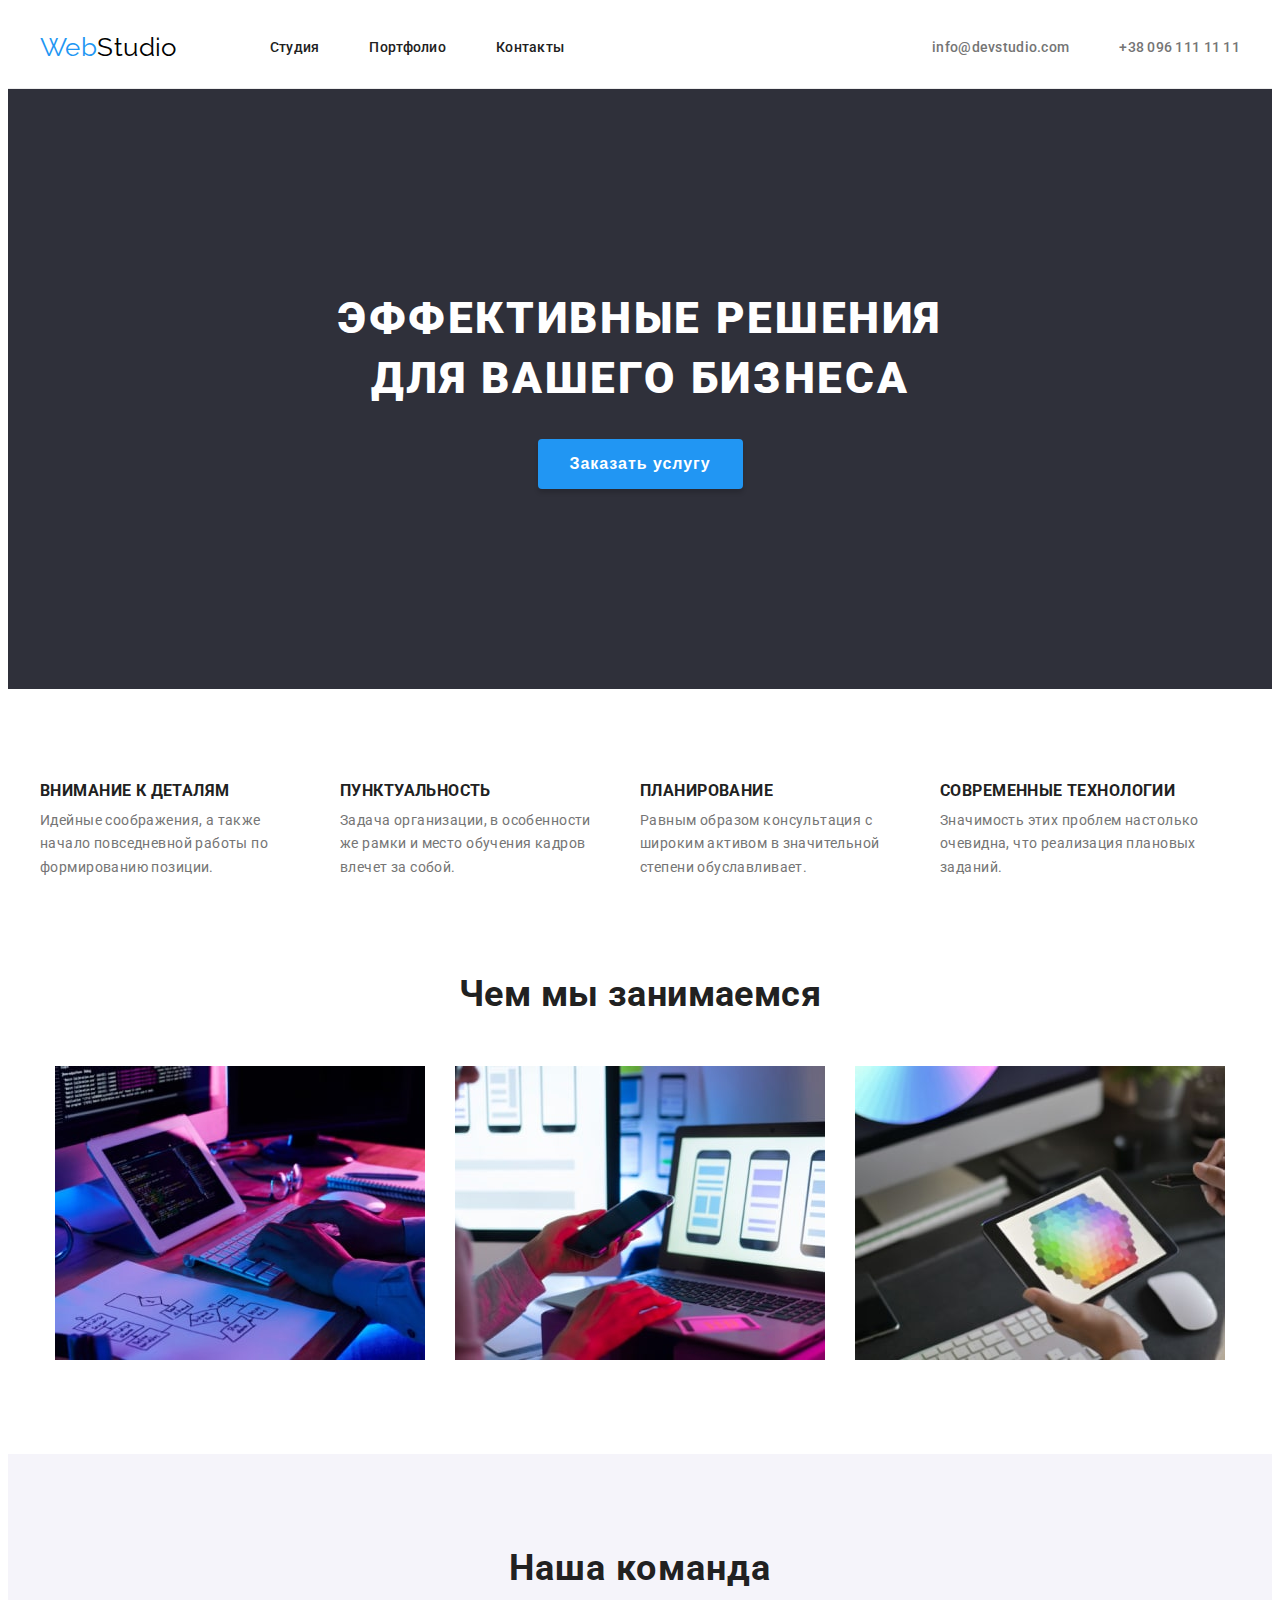
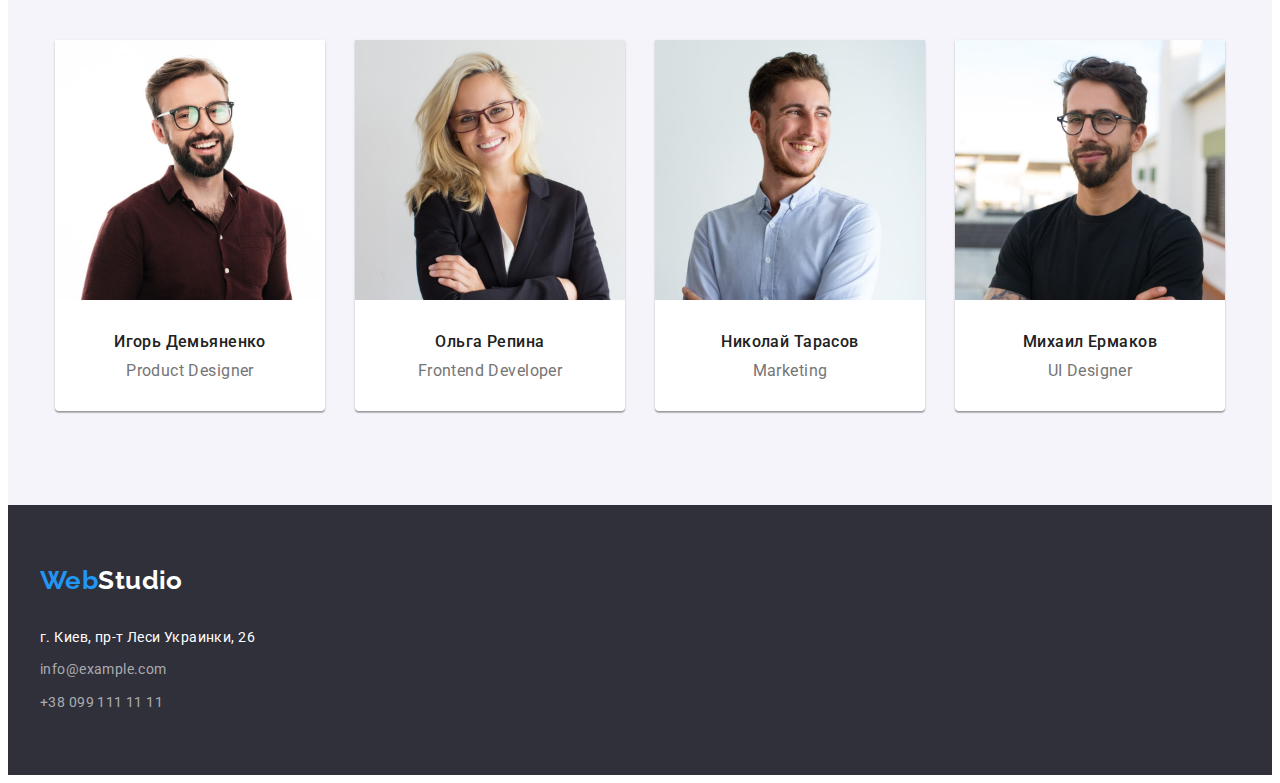
==== index.html @ 64ca21d0 "03" ====
<!DOCTYPE html>
<html lang="ru">
<head>
    <meta charset="UTF-8">
    <meta http-equiv="X-UA-Compatible" content="IE=edge">
    <meta name="viewport" content="width=device-width, initial-scale=1.0">
    <title>Web Studio</title>
    
    
    <link rel="preconnect" href="https://fonts.googleapis.com">
    <link rel="preconnect" href="https://fonts.gstatic.com" crossorigin>
    <link href="https://fonts.googleapis.com/css2?family=Montserrat:wght@700&family=Roboto:wght@400;500;700;900&display=swap" rel="stylesheet">
    
    <link rel="preconnect" href="https://fonts.googleapis.com">
    <link rel="preconnect" href="https://fonts.gstatic.com" crossorigin>
    <link href="https://fonts.googleapis.com/css2?family=Raleway:wght@700&display=swap" rel="stylesheet">
        
    <link rel="stylesheet" href="https://cdnjs.cloudflare.com/ajax/libs/modern-normalize/1.1.0/modern-normalize.min.css"
        integrity="sha512-wpPYUAdjBVSE4KJnH1VR1HeZfpl1ub8YT/NKx4PuQ5NmX2tKuGu6U/JRp5y+Y8XG2tV+wKQpNHVUX03MfMFn9Q=="
        crossorigin="anonymous" referrerpolicy="no-referrer" />

    <link rel="stylesheet" href="css/reset.css">
    <link rel="stylesheet" href="css/styles.css">

</head>

<body>
    
    <header class="header"> 
        <div class="container">  
    
    <a class="header-logo link" href="" lang="en"><span class="left-logo">Web</span><span class="header-right-logo">Studio</span></a>

    <nav class="navigation">
     <ul class="nav-list header-list list">
         <li class="header-item nav-item item"><a class="nav-link link nav-link header-link" href="./index.html">Студия</a></li>
         <li class="header-item nav-item item"><a class="nav-link link nav-link header-link" href="portfolio.html">Портфолио</a></li>
         <li class="header-item nav-item item"><a class="nav-link link nav-link header-link" href="">Контакты</a></li>
     </ul>
    </nav>

     <ul class="header-list contacts-list list">
         <li class="header-item contacts-item item"><a class="link-mail link header-link contacts-link" href="mailto:info@devstudio.com">info@devstudio.com</a></li>
         <li class="header-item contacts-item item"><a class="link-tel link header-link contacts-link" href="tel:+380961111111">+38 096 111 11 11</a></li>
     </ul>
        </div>
    </header>
    
    <main class="main"> 
        <section class="business-service">
            <div class="container">
    <h1 class="business-service-title title">Эффективные решения для вашего бизнеса</h1>
        
    <button class="service-btn button" type="button">Заказать услугу</button>
            </div>     
        </section>
        
        <section class="our-pros">
            <div class="container">
        <h2 class="our-pros-title title visually-hidden">Почему именно мы</h2>
        <ul class="our-pros-list list">
            <li class="our-pros-item item">
            <h3 class="our-pros-cause-title title">Внимание к деталям</h3>        
            <p class="our-pros-txt">Идейные соображения, а также начало повседневной работы по формированию позиции.</p>
            </li>
            <li class="our-pros-item item">
            <h3 class="our-pros-cause-title title">Пунктуальность</h3>
            <p class="our-pros-txt">Задача организации, в особенности же рамки и место обучения кадров влечет за собой.</p>
            </li>
            <li class="our-pros-item item">
            <h3 class="our-pros-cause-title title">Планирование</h3>
            <p class="our-pros-txt">Равным образом консультация с широким активом в значительной степени обуславливает.</p>
            </li>
            <li class="our-pros-item item">
            <h3 class="our-pros-cause-title title">Современные технологии</h3>
            <p class="our-pros-txt">Значимость этих проблем настолько очевидна, что реализация плановых заданий.</p>
            </li>
        </ul>
            </div>

        </section>

        <section class="our-work">
            <div class="container">
            <h2 class="our-work-title title">Чем мы занимаемся</h2>
            <ul class="our-work-list list">
                <li class="our-work-item item"><img class="our-work-img" src="./images/box-1-min.jpg" alt="Кодинг" width="370" height="294"></li>
                <li class="our-work-item item"><img class="our-work-img" src="./images/box-2-min.jpg" alt="Интерфейс смартфона" width="370" height="294"></li>
                <li class="our-work-item item"><img class="our-work-img" src="./images/box-3-min.jpg" alt="Дизайн" width="370" height="294"></li>
            </ul>
            </div>

        </section>
        
        <section class="our-team">
            <div class="container">
            <h2 class="our-team-title title">Наша команда</h2>

            <ul class="our-team-list list">
                <li class="our-team-item item">
                    <img class="our-team-img" src="./images/img-1.jpg" alt="Сотрудник компании" width="270" height="260">
                   <div class="our-team-info"> <h3 class="our-team-name-title title">Игорь Демьяненко</h3>
                    <p class="our-team-txt" lang="en">Product Designer</p> </div>
                </li>
                <li class="our-team-item item">
                    <img class="our-team-img" src="./images/img-2.jpg" alt="Сотрудник компании" width="270" height="260">
                   <div class="our-team-info"> <h3 class="our-team-name-title title">Ольга Репина</h3>
                    <p class="our-team-txt" lang="en">Frontend Developer</p> </div>
                </li>
                <li class="our-team-item item">
                    <img class="our-team-img" src="./images/img-3.jpg" alt="Сотрудник компании" width="270" height="260">
                   <div class="our-team-info"> <h3 class="our-team-name-title title">Николай Тарасов</h3>
                    <p class="our-team-txt" lang="en">Marketing</p> </div>
                </li>
                <li class="our-team-item item">
                    <img class="our-team-img" src="./images/img-4.jpg" alt="Сотрудник компании" width="270" height="260">
                   <div class="our-team-info"> <h3 class="our-team-name-title title">Михаил Ермаков</h3>
                    <p class="our-team-txt" lang="en">UI Designer</p> </div> 
                </li>
            </ul>
            </div>

        </section>
    </main>
    
    <footer class="footer">
        <div class="container">
            <a class="footer-logo link" href="" lang="en"><span class="left-logo">Web</span><span class="footer-right-logo">Studio</span></a>
    <address class="address">
        <ul class="address-list footer-list list">
            <li class="address-item item"><a class="footer-map footer-link link" href="https://goo.gl/maps/tjWRZzx54MMduTAB9" target="_blank" rel="noopener, noindex, nofollow">г. Киев, пр-т Леси Украинки, 26</a></li>
            <li class="address-item item"><a class="footer-mail footer-link link" href="mailto:info@example.com">info@example.com</a></li>
            <li class="address-item item"><a class="footer-tel footer-link link" href="tel:+380991111111">+38 099 111 11 11</a></li>
        </ul>
    </address>
        </div>

    </footer>
   

</body>
</html>
---- css/styles.css ----
:root {
--primary-text-color: #757575;
--accent-text-color: #2196F3;
--title-text-color: #212121;
--non-core-background-color: #f5f4fa;
--primary-background-color: #ffffff;
--secondary-background-color: #2F303A;
--primary-button-background-color: #2196f3;
--header-link-color: #212121;
--primary-button-background-hover-color: #188CE8;
--secondary-text-color: #ffffff;
--footer-right-logo-color: #ffffff;
--header-right-logo-color: #000000;
--contacts-color: #757575;
--portfolio-background-color: #ffffff;
}

body{
font-family: Roboto;
color: var(--primary-text-color);
background-color: var(--primary-background-color);
font-size: 14px;
letter-spacing: 0.03em;
}

.link{
text-decoration: none;
}

.list{
list-style: none;
}

.title{
color: var(--title-text-color);
}

.button{
    cursor: pointer;
    border: none;
}

.visually-hidden {
    position: fixed;
    transform: scale(0);
}

.container{
    width: 1200px;
    margin: 0 auto;
    /* border: solid 1px red; */
}

/* -------------------------------------------------------------------HEADER-------------------------------------------------------------------------------------*/

.header{
background-color: var(--header-background);
padding-top: 24px;  
padding-bottom: 25px;   
border-bottom: 1px solid #ECECEC;
}

.header .container{
    display: flex;
    align-items: center;
}

.header-list{
    display: flex;
}

.nav-item:not(:last-child){
margin-right: 50px;
}

.contacts-list{
    margin-left: auto;
}

.contacts-item:first-child{
margin-right: 50px;
}

.header-logo{
font-family: Raleway;
font-size: 26px;
line-height: 1.19;
color: var(--accent-text-color);
margin-right: 93px;
}

.header-right-logo{
    color: var(--header-right-logo-color);
}
 
.header-link{
font-weight: 500;

line-height: 1.14;
letter-spacing: 0.02em;
}

.nav-link{
    color: var(--header-link-color);
}

.link-mail,
.link-tel {
    color: var(--contacts-color);
}

.header-link:hover, .header-link:focus{
color: var(--accent-text-color);
}

/* -------------------------------------------------------------------MAIN-------------------------------------------------------------------------------------*/


/* ------------------------------------------------------------------BUSINESS-SERVICE-SEC-------------------------------------------------------------------------------*/

.business-service{
background-color: var(--secondary-background-color); 
padding-top: 200px;
padding-bottom: 200px;
}

.business-service-title{
margin: 0 auto;
max-width: 696px;
font-weight: 900;
font-size: 44px;
line-height: 1.36;
text-align: center;
letter-spacing: 0.06em;
text-transform: uppercase;
color: var(--secondary-text-color);
margin-bottom: 30px;
}

.service-btn{
min-width: 200px;
margin: 0 auto;
background-color: var(--primary-button-background-color);
color: var(--secondary-text-color);
font-weight: 700;
font-size: 16px;
line-height: 1.87;
letter-spacing: 0.06em;
border-radius: 4px;
box-shadow: 0px 4px 4px rgba(0, 0, 0, 0.15);
padding: 10px 32px;
display: block;
}

.service-btn:hover, .service:focus{
background-color: var(--primary-button-background-hover-color);
}

/* -------------------------------------------------------------------PROS-SEC-------------------------------------------------------------------------------------*/

.our-pros{
    padding-top: 94px;
    padding-bottom: 94px;
}

.our-pros-list{
    display: flex;
}

.our-pros-item{
    margin-right: 30px;
}

.our-pros-cause-title{
margin-bottom: 10px;
font-weight: 700;
line-height: 16px;
text-transform: uppercase;
color: var(--title-text-color);
}


.our-pros-txt{ 
    max-width: 270px; 
    line-height: 1.71;
    color: var(--primary-text-color);
}

/* -----------------------------------------------------------------------OURWORK-SEC---------------------------------------------------------------------------------*/

.our-work{
    padding-bottom: 94px;
}

.our-work-list{
    display: flex;
    justify-content: center;
}

.our-work-item:not(:last-child){
margin-right: 30px;
}

.our-work-title{
margin-bottom: 50px;
font-size: 36px;
line-height: 1.16;
text-align: center;
color: var(--title-text-color);
}

.our-work-img{
    display: block;
}

/* -------------------------------------------------------------------OURTEAM-SEC-------------------------------------------------------------------------------------*/
.our-team{
    padding-top: 94px;
    padding-bottom: 94px;
    background-color: var(--non-core-background-color);
}

.our-team-list{
    display: flex;
    column-gap: 30px;
    justify-content: center;
}

.our-team-item{
    background-color: #ffffff;
    flex-basis: calc(100% / 4 - 30px);
    box-shadow: 0px 1px 3px rgba(0, 0, 0, 0.12), 0px 1px 1px rgba(0, 0, 0, 0.14), 0px 2px 1px rgba(0, 0, 0, 0.2);
        border-radius: 0px 0px 4px 4px;
}

.our-team-info {
    padding-top: 30px;
    padding-bottom: 30px;
}

.our-team-title{
margin-bottom: 50px;
font-size: 36px;
line-height: 1.16;
text-align: center; 
letter-spacing: 0.03em;
color: var(--title-text-color);  
}

.our-team-name-title{ 
    margin-bottom: 10px;
font-weight: 500;
font-size: 16px;
line-height: 1.18;
text-align: center;
color: var(--title-text-color);
}

.our-team-txt{
font-size: 16px;
line-height: 1.18;
text-align: center;
color: var(--primary-text-color);
}

.our-team_img{
    display: block;
}

/* -------------------------------------------------------------------FOOTER-------------------------------------------------------------------------------------*/

.footer{
    padding-top: 60px;
    padding-bottom: 60px;
background-color: var(--secondary-background-color);
}

.address-item:not(:last-child){
    margin-bottom: 9px;
}

.footer-logo {
    margin-bottom: 30px;
    display: block;
    font-family: Raleway;
    font-weight: 700;
    font-size: 26px;
    line-height: 1.19;
    color: var(--accent-text-color);
}

.footer-right-logo{
color: var(--footer-right-logo-color);
}

.footer-map,
.footer-mail,
.footer-tel {
    font-style: normal;
    font-weight: 400;
    line-height: 1.71;
}

.footer-map{
color: var(--secondary-text-color);
}

.footer-mail, .footer-tel{
color: rgba(255, 255, 255, 0.6);
}


.footer-link:hover, .footer-link:focus{
    color: var(--accent-text-color);
}

/* -------------------------------------------------------------------portfolio-------------------------------------------------------------------------------------*/

.portfolio{
    background-color: var(--portfolio-background-color);
    padding-top: 94px;
    padding-bottom: 94px;
}

.portfolio-filter-btn{
    background-color: var(--non-core-background-color);
    color: var(--title-text-color);  
    font-weight: 500;
    font-size: 16px;
    line-height: 1.62;
    letter-spacing: 0.03em;
    display: block;
    border-radius: 4px;
    padding: 6px 22px;

}

.portfolio-filter-btn:hover,
.portfolio-filter-btn:focus {
    background-color: var(--primary-button-background-color);
    color: var(--secondary-text-color);
    box-shadow: 0px 3px 1px rgba(0, 0, 0, 0.1), 0px 1px 2px rgba(0, 0, 0, 0.08), 0px 2px 2px rgba(0, 0, 0, 0.12);
        
}

.portfolio-name-title{
    font-size: 18px;
    line-height: 2;
    letter-spacing: 0.06em;
    color: var(--title-text-color);
    margin-bottom: 4px;
}

.portfolio-txt{
font-size: 16px;
line-height: 1.88;
color: var(--primary-text-color);
}

.portfolio-filter-list{
    display: flex;
    justify-content: center;
    margin-bottom: 50px;
} 

.portfolio-filter-item:not(:last-child){
    margin-right: 8px;
}

.portfolio-list{
    display: flex;
    flex-wrap: wrap;
    justify-content: center;
    column-gap: 30px;
}
.portfolio-item{
    flex-basis: calc(100% / 3 - 30px);
}

.portfolio-item:nth-child(-n+6){
margin-bottom: 30px;
}

.project-name{
    border: 1px solid #EEEEEE;
    border-top: none;
    padding: 20px 24px;
}

.portfolio-img{
    display: block;
}
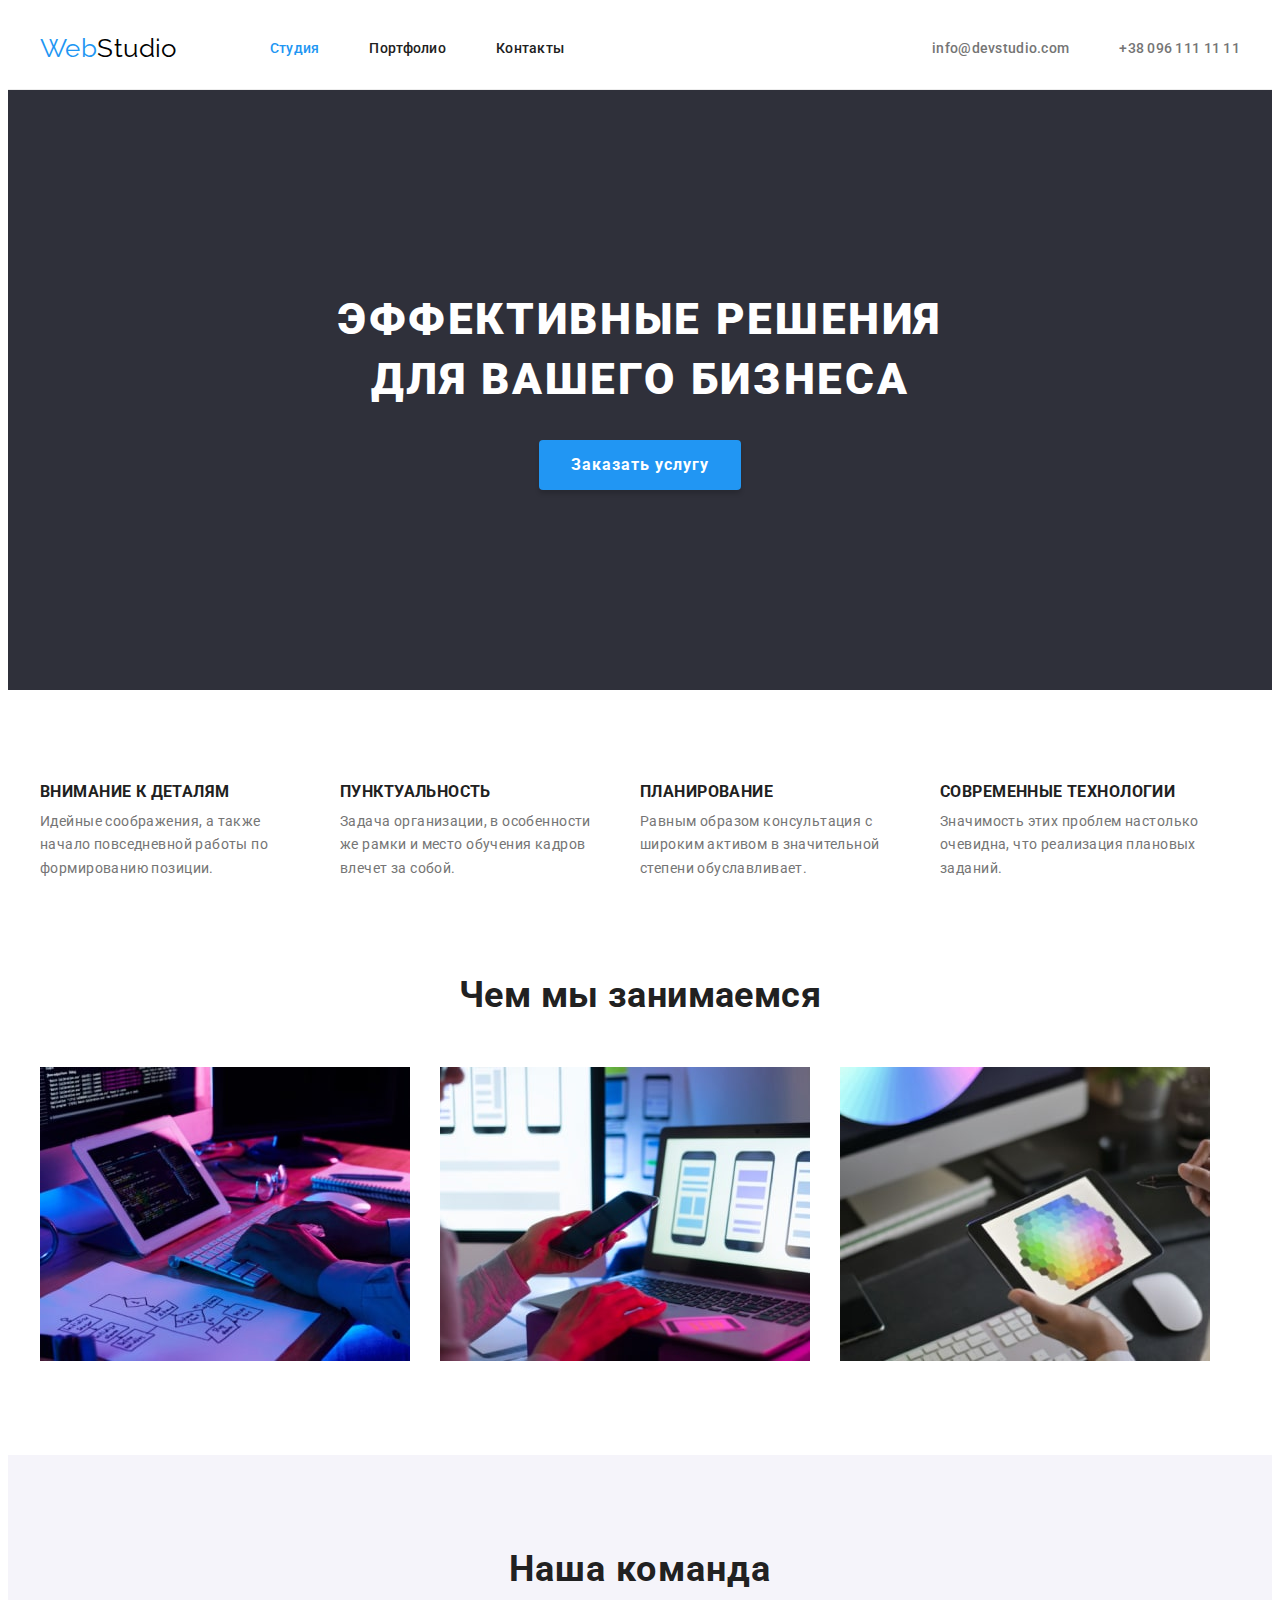
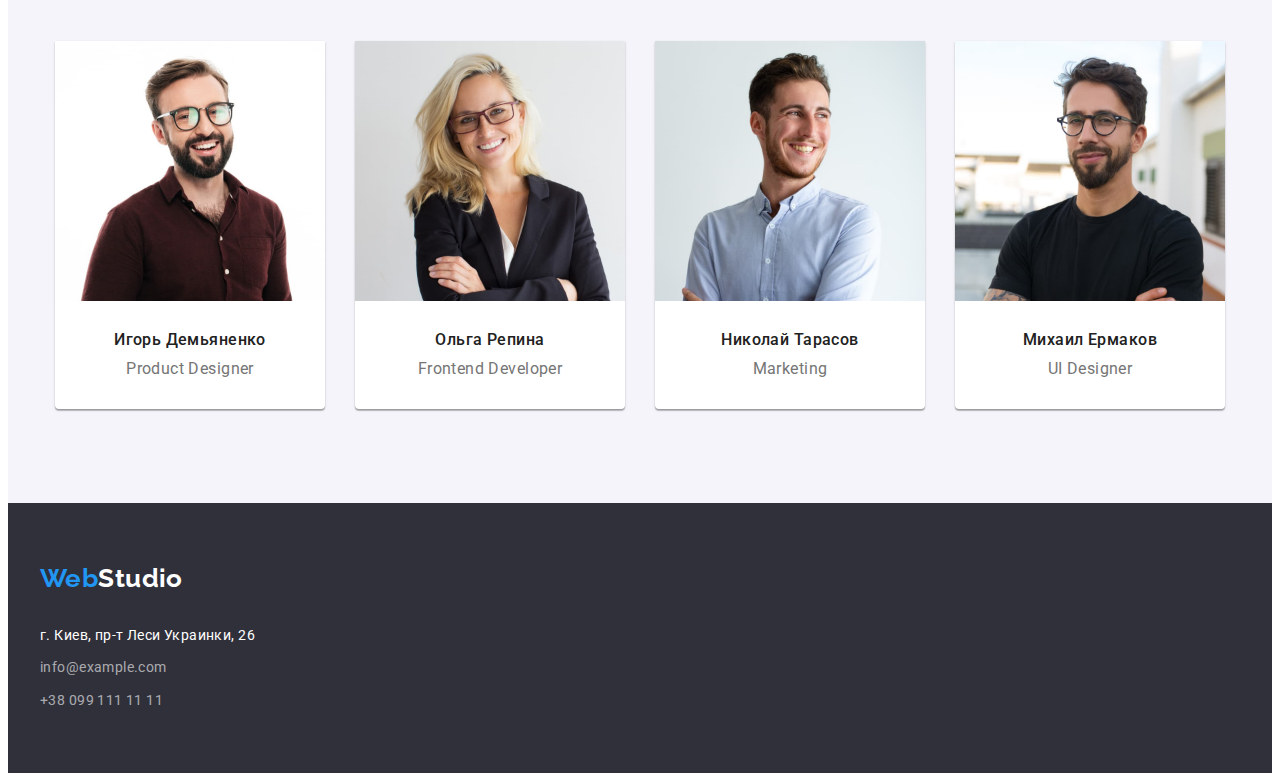
==== commit 76efcd8e: "03.2" ====
--- a/index.html
+++ b/index.html
@@ -6,14 +6,10 @@
     <meta name="viewport" content="width=device-width, initial-scale=1.0">
     <title>Web Studio</title>
     
-    
     <link rel="preconnect" href="https://fonts.googleapis.com">
     <link rel="preconnect" href="https://fonts.gstatic.com" crossorigin>
-    <link href="https://fonts.googleapis.com/css2?family=Montserrat:wght@700&family=Roboto:wght@400;500;700;900&display=swap" rel="stylesheet">
-    
-    <link rel="preconnect" href="https://fonts.googleapis.com">
-    <link rel="preconnect" href="https://fonts.gstatic.com" crossorigin>
-    <link href="https://fonts.googleapis.com/css2?family=Raleway:wght@700&display=swap" rel="stylesheet">
+    <link href="https://fonts.googleapis.com/css2?family=Raleway:wght@700&family=Roboto:wght@400;500;700;900&display=swap"
+        rel="stylesheet">
         
     <link rel="stylesheet" href="https://cdnjs.cloudflare.com/ajax/libs/modern-normalize/1.1.0/modern-normalize.min.css"
         integrity="sha512-wpPYUAdjBVSE4KJnH1VR1HeZfpl1ub8YT/NKx4PuQ5NmX2tKuGu6U/JRp5y+Y8XG2tV+wKQpNHVUX03MfMFn9Q=="
@@ -33,7 +29,7 @@
 
     <nav class="navigation">
      <ul class="nav-list header-list list">
-         <li class="header-item nav-item item"><a class="nav-link link nav-link header-link" href="./index.html">Студия</a></li>
+         <li class="header-item nav-item item"><a class="nav-link link nav-link header-link current" href="./index.html">Студия</a></li>
          <li class="header-item nav-item item"><a class="nav-link link nav-link header-link" href="portfolio.html">Портфолио</a></li>
          <li class="header-item nav-item item"><a class="nav-link link nav-link header-link" href="">Контакты</a></li>
      </ul>
@@ -84,9 +80,9 @@
             <div class="container">
             <h2 class="our-work-title title">Чем мы занимаемся</h2>
             <ul class="our-work-list list">
-                <li class="our-work-item item"><img class="our-work-img" src="./images/box-1-min.jpg" alt="Кодинг" width="370" height="294"></li>
-                <li class="our-work-item item"><img class="our-work-img" src="./images/box-2-min.jpg" alt="Интерфейс смартфона" width="370" height="294"></li>
-                <li class="our-work-item item"><img class="our-work-img" src="./images/box-3-min.jpg" alt="Дизайн" width="370" height="294"></li>
+                <li class="our-work-item item"><img class="our-work-img img" src="./images/box-1-min.jpg" alt="Кодинг" width="370" height="294"></li>
+                <li class="our-work-item item"><img class="our-work-img img" src="./images/box-2-min.jpg" alt="Интерфейс смартфона" width="370" height="294"></li>
+                <li class="our-work-item item"><img class="our-work-img img" src="./images/box-3-min.jpg" alt="Дизайн" width="370" height="294"></li>
             </ul>
             </div>
 
@@ -98,22 +94,22 @@
 
             <ul class="our-team-list list">
                 <li class="our-team-item item">
-                    <img class="our-team-img" src="./images/img-1.jpg" alt="Сотрудник компании" width="270" height="260">
+                    <img class="our-team-img img" src="./images/img-1.jpg" alt="Сотрудник компании" width="270" height="260">
                    <div class="our-team-info"> <h3 class="our-team-name-title title">Игорь Демьяненко</h3>
                     <p class="our-team-txt" lang="en">Product Designer</p> </div>
                 </li>
                 <li class="our-team-item item">
-                    <img class="our-team-img" src="./images/img-2.jpg" alt="Сотрудник компании" width="270" height="260">
+                    <img class="our-team-img img" src="./images/img-2.jpg" alt="Сотрудник компании" width="270" height="260">
                    <div class="our-team-info"> <h3 class="our-team-name-title title">Ольга Репина</h3>
                     <p class="our-team-txt" lang="en">Frontend Developer</p> </div>
                 </li>
                 <li class="our-team-item item">
-                    <img class="our-team-img" src="./images/img-3.jpg" alt="Сотрудник компании" width="270" height="260">
+                    <img class="our-team-img img" src="./images/img-3.jpg" alt="Сотрудник компании" width="270" height="260">
                    <div class="our-team-info"> <h3 class="our-team-name-title title">Николай Тарасов</h3>
                     <p class="our-team-txt" lang="en">Marketing</p> </div>
                 </li>
                 <li class="our-team-item item">
-                    <img class="our-team-img" src="./images/img-4.jpg" alt="Сотрудник компании" width="270" height="260">
+                    <img class="our-team-img img" src="./images/img-4.jpg" alt="Сотрудник компании" width="270" height="260">
                    <div class="our-team-info"> <h3 class="our-team-name-title title">Михаил Ермаков</h3>
                     <p class="our-team-txt" lang="en">UI Designer</p> </div> 
                 </li>
--- a/css/styles.css
+++ b/css/styles.css
@@ -49,15 +49,24 @@
 .container{
     width: 1200px;
     margin: 0 auto;
+    padding: 0px 15px;
     /* border: solid 1px red; */
 }
 
+.nav-list .link.current{
+    color: var(--accent-text-color);
+}
+
+.img{
+    min-width: 100%;
+    height: auto;
+    display: block;
+}
+
 /* -------------------------------------------------------------------HEADER-------------------------------------------------------------------------------------*/
 
 .header{
-background-color: var(--header-background);
-padding-top: 24px;  
-padding-bottom: 25px;   
+background-color: var(--header-background);   
 border-bottom: 1px solid #ECECEC;
 }
 
@@ -68,6 +77,11 @@
 
 .header-list{
     display: flex;
+}
+
+.header-item{
+    padding-top: 32px;
+    padding-bottom: 32px;
 }
 
 .nav-item:not(:last-child){
@@ -83,6 +97,8 @@
 }
 
 .header-logo{
+padding-top: 24px;
+padding-bottom: 25px;
 font-family: Raleway;
 font-size: 26px;
 line-height: 1.19;
@@ -96,7 +112,6 @@
  
 .header-link{
 font-weight: 500;
-
 line-height: 1.14;
 letter-spacing: 0.02em;
 }
@@ -139,6 +154,7 @@
 }
 
 .service-btn{
+font-family: inherit;
 min-width: 200px;
 margin: 0 auto;
 background-color: var(--primary-button-background-color);
@@ -168,7 +184,7 @@
     display: flex;
 }
 
-.our-pros-item{
+.our-pros-item:not(:last-child){
     margin-right: 30px;
 }
 
@@ -195,7 +211,6 @@
 
 .our-work-list{
     display: flex;
-    justify-content: center;
 }
 
 .our-work-item:not(:last-child){
@@ -208,10 +223,6 @@
 line-height: 1.16;
 text-align: center;
 color: var(--title-text-color);
-}
-
-.our-work-img{
-    display: block;
 }
 
 /* -------------------------------------------------------------------OURTEAM-SEC-------------------------------------------------------------------------------------*/
@@ -262,10 +273,6 @@
 line-height: 1.18;
 text-align: center;
 color: var(--primary-text-color);
-}
-
-.our-team_img{
-    display: block;
 }
 
 /* -------------------------------------------------------------------FOOTER-------------------------------------------------------------------------------------*/
@@ -333,7 +340,12 @@
     display: block;
     border-radius: 4px;
     padding: 6px 22px;
-
+}
+
+.all-filters-btn{
+    background-color: var(--primary-button-background-color);
+    color: var(--secondary-text-color);
+    box-shadow: 0px 3px 1px rgba(0, 0, 0, 0.1), 0px 1px 2px rgba(0, 0, 0, 0.08), 0px 2px 2px rgba(0, 0, 0, 0.12);
 }
 
 .portfolio-filter-btn:hover,
@@ -388,8 +400,5 @@
     padding: 20px 24px;
 }
 
-.portfolio-img{
-    display: block;
-}
-
-
+
+
